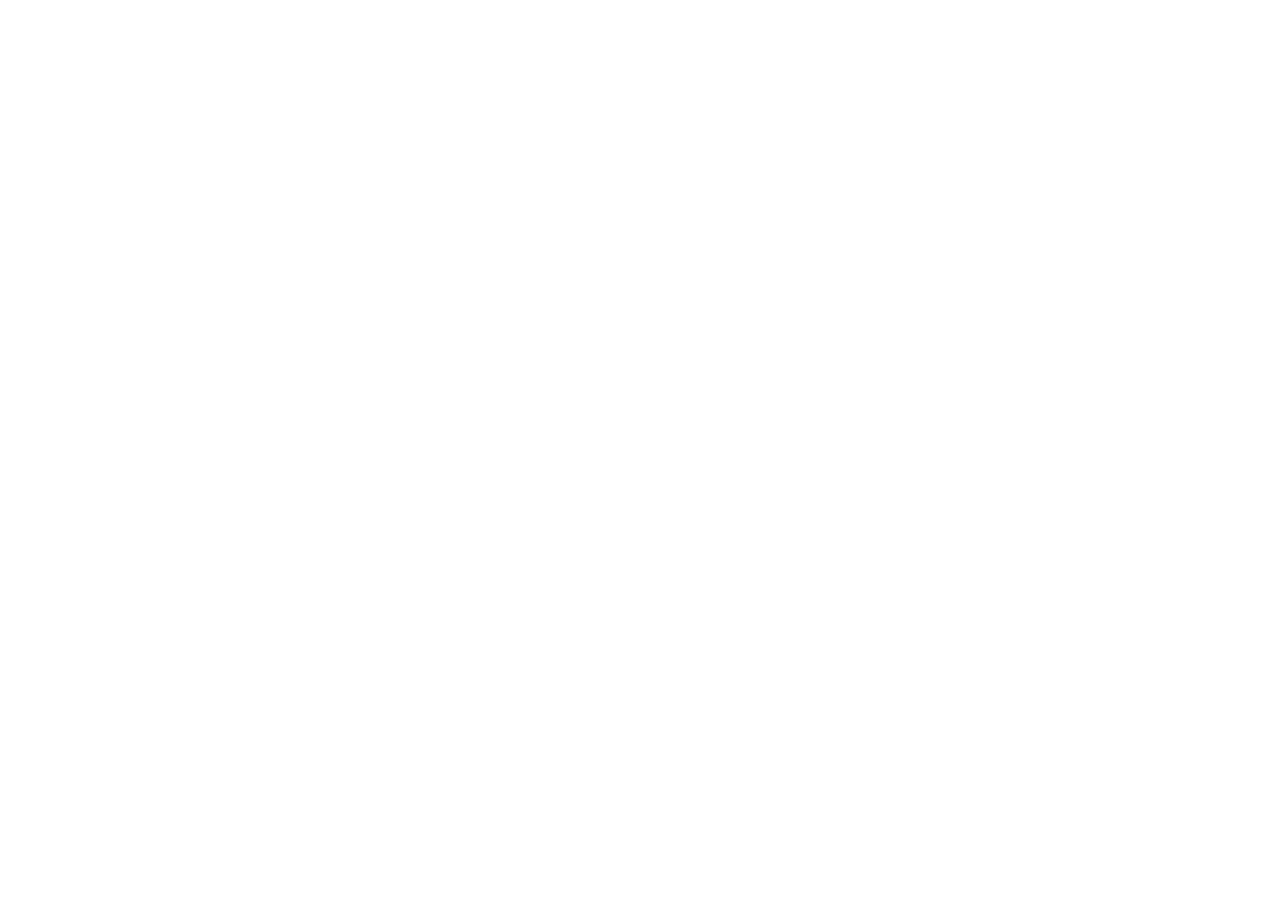
==== index.html @ a5f521e7 "Prepping for CTO Challenge" ====
<!DOCTYPE html>
<html>
    <head>
        <title></title>
        <meta http-equiv="Content-Type" content="text/html; charset=UTF-8">
        <link rel="stylesheet" href="css/bootstrap.min.css" type="text/css" />
        <link rel="stylesheet" href="css/bootstrap-reboot.min.css" type="text/css" />
        <link rel="stylesheet" href="css/bootstrap-grid.min.css" type="text/css" />

        <script src="js/bootstrap.min.js"></script>
     </head>
    <body>
                
    </body>
</html>
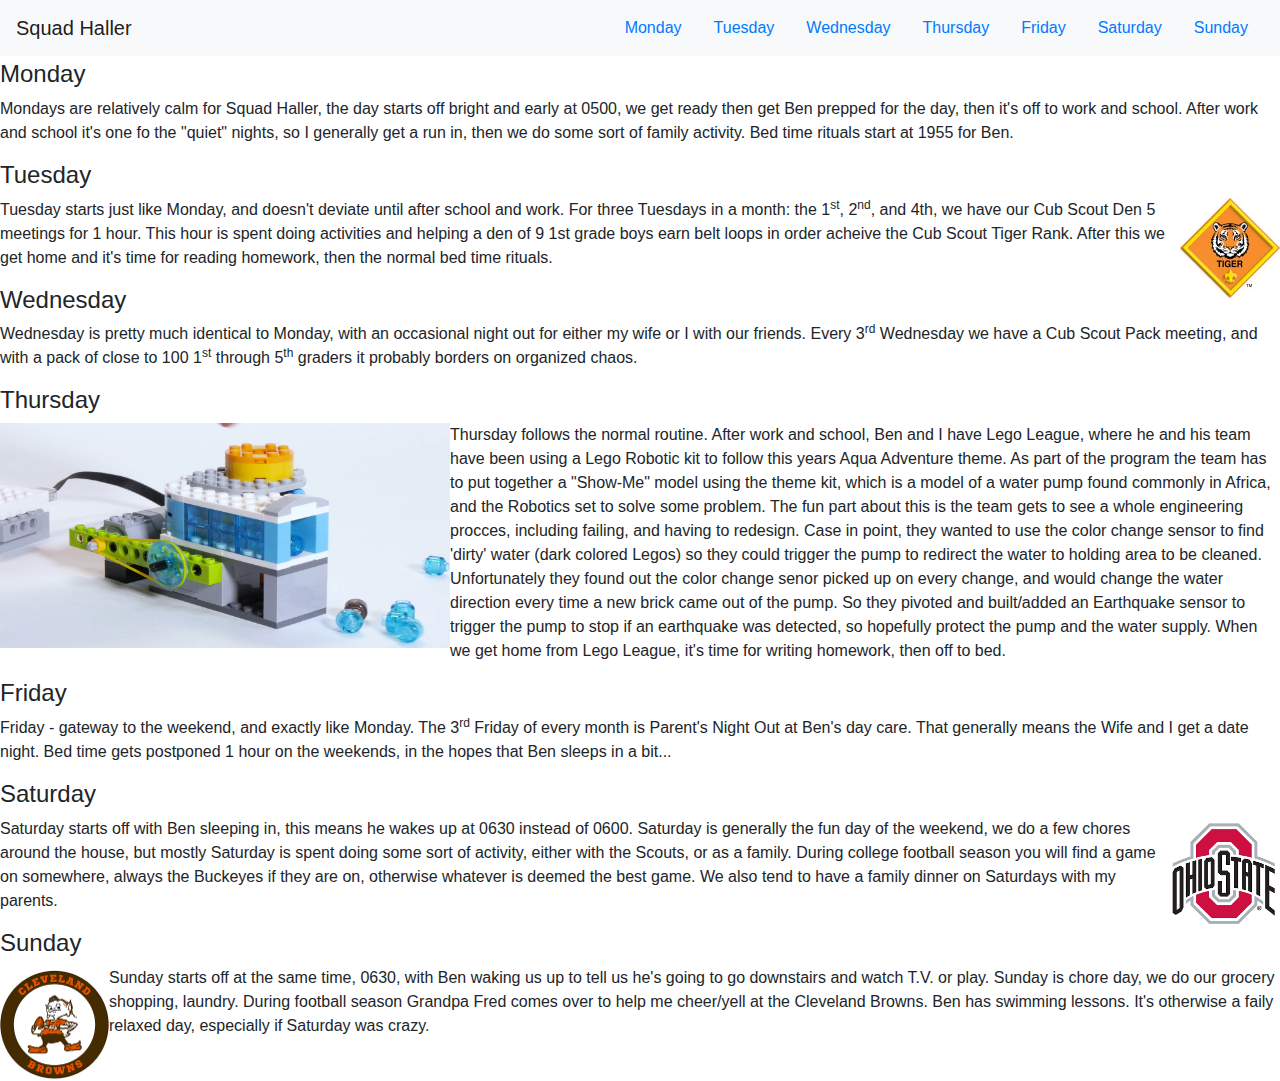
==== commit 076d6a85: "Updated layout and added content" ====
--- a/index.html
+++ b/index.html
@@ -1,15 +1,85 @@
 <!DOCTYPE html>
 <html>
-    <head>
-        <title></title>
-        <meta http-equiv="Content-Type" content="text/html; charset=UTF-8">
-        <link rel="stylesheet" href="css/bootstrap.min.css" type="text/css" />
-        <link rel="stylesheet" href="css/bootstrap-reboot.min.css" type="text/css" />
-        <link rel="stylesheet" href="css/bootstrap-grid.min.css" type="text/css" />
 
-        <script src="js/bootstrap.min.js"></script>
-     </head>
-    <body>
-                
-    </body>
-</html>
+<head>
+    <title>Squad Haller</title>
+    <meta charset="utf-8">
+    <meta name="viewport" content="width=device-width, initial-scale=1">
+    <link rel="stylesheet" href="https://maxcdn.bootstrapcdn.com/bootstrap/4.0.0/css/bootstrap.min.css" integrity="sha384-Gn5384xqQ1aoWXA+058RXPxPg6fy4IWvTNh0E263XmFcJlSAwiGgFAW/dAiS6JXm" crossorigin="anonymous">
+    <link rel="stylesheet" href="css/custom.css">
+    <script src="https://code.jquery.com/jquery-3.2.1.slim.min.js" integrity="sha384-KJ3o2DKtIkvYIK3UENzmM7KCkRr/rE9/Qpg6aAZGJwFDMVNA/GpGFF93hXpG5KkN" crossorigin="anonymous"></script>
+    <script src="https://cdnjs.cloudflare.com/ajax/libs/popper.js/1.12.9/umd/popper.min.js" integrity="sha384-ApNbgh9B+Y1QKtv3Rn7W3mgPxhU9K/ScQsAP7hUibX39j7fakFPskvXusvfa0b4Q" crossorigin="anonymous"></script>
+    <script src="https://maxcdn.bootstrapcdn.com/bootstrap/4.0.0/js/bootstrap.min.js" integrity="sha384-JZR6Spejh4U02d8jOt6vLEHfe/JQGiRRSQQxSfFWpi1MquVdAyjUar5+76PVCmYl" crossorigin="anonymous"></script>
+</head>
+
+<body style="position: relative;" data-spy="scroll" data-target="#navbar-example2" data-offset="60">
+    <!-- Navbar -->
+    <nav id="navbar-example2" class="navbar navbar-light bg-light fixed-top">
+        <a class="navbar-brand" href="#">Squad Haller</a>
+        <ul class="nav nav-pills">
+            <li class="nav-item">
+                <a class="nav-link" href="#monday">Monday</a>
+            </li>
+            <li class="nav-item">
+                <a class="nav-link" href="#tuesday">Tuesday</a>
+            </li>
+            <li class="nav-item">
+                <a class="nav-link" href="#wednesday">Wednesday</a>
+            </li>
+            <li class="nav-item">
+                <a class="nav-link" href="#thursday">Thursday</a>
+            </li>
+            <li class="nav-item">
+                <a class="nav-link" href="#friday">Friday</a>
+            </li>
+            <li class="nav-item">
+                <a class="nav-link" href="#saturday">Saturday</a>
+            </li>
+            <li class="nav-item">
+                <a class="nav-link" href="#sunday">Sunday</a>
+            </li>
+        </ul>
+    </nav>
+    <div style="margin-top: 60px;">
+        <h4 id="monday">Monday</h4>
+        <p>Mondays are relatively calm for Squad Haller, the day starts off bright and early at 0500, we get ready then get Ben prepped for the day, 
+            then it's off to work and school. After work and school it's one fo the "quiet" nights, so I generally get a run in, then we do some sort of 
+            family activity. Bed time rituals start at 1955 for Ben.</p>
+        <h4 id="tuesday">Tuesday</h4>
+        <p><img class="img-right img-tiger" src="images\tiger.jpg" />Tuesday starts just like Monday, and doesn't deviate until after school and work. For three Tuesdays in a month: the 1<sup>st</sup>, 2<sup>nd</sup>, and 4th, we have
+            our Cub Scout Den 5 meetings for 1 hour. This hour is spent doing activities and helping a den of 9 1st grade boys earn belt loops in order
+            acheive the Cub Scout Tiger Rank. After this we get home and it's time for reading homework, then the normal bed time rituals.</p>
+        <h4 id="wednesday">Wednesday</h4>
+        <p>Wednesday is pretty much identical to Monday, with an occasional night out for either my wife or I with our friends. Every 3<sup>rd</sup>
+            Wednesday we have a Cub Scout Pack meeting, and with a pack of close to 100 1<sup>st</sup> through 5<sup>th</sup> graders it probably
+            borders on organized chaos.</p>
+        <h4 id="thursday">Thursday</h4>
+        <p><img class="img-left img-water-pump" src="images\water-pump.jpg" />Thursday follows the normal routine. After work and school, Ben and I have Lego League, where he and his team have been using a Lego Robotic kit
+            to follow this years Aqua Adventure theme. As part of the program the team has to put together a "Show-Me" model using the theme kit, which is 
+            a model of a water pump found commonly in Africa, and the Robotics set to solve some problem. The fun part about this is the team gets to see 
+            a whole engineering procces, including failing, and having to redesign. Case in point, they wanted to use the color change sensor to find 'dirty'
+            water (dark colored Legos) so they could trigger the pump to redirect the water to holding area to be cleaned. Unfortunately they found out the
+            color change senor picked up on every change, and would change the water direction every time a new brick came out of the pump. So they pivoted
+            and built/added an Earthquake sensor to trigger the pump to stop if an earthquake was detected, so hopefully protect the pump and the water supply.
+            When we get home from Lego League, it's time for writing homework, then off to bed.
+        </p>
+        <h4 id="friday">Friday</h4>
+        <p>Friday - gateway to the weekend, and exactly like Monday. The 3<sup>rd</sup> Friday of every month is Parent's Night Out at Ben's day care. That 
+            generally means the Wife and I get a date night. Bed time gets postponed 1 hour on the weekends, in the hopes that Ben sleeps in a bit...</p>
+        <h4 id="saturday">Saturday</h4>
+        <p><img class="img-right img-osu" src="images\osu.png" />Saturday starts off with Ben sleeping in, this means he wakes up at 0630 instead of 0600. Saturday is generally the fun day of the weekend, we do 
+            a few chores around the house, but mostly Saturday is spent doing some sort of activity, either with the Scouts, or as a family. During college 
+            football season you will find a game on somewhere, always the Buckeyes if they are on, otherwise whatever is deemed the best game. We also tend 
+            to have a family dinner on Saturdays with my parents.
+        </p>
+        <h4 id="sunday">Sunday</h4>
+        <p><img class="img-left img-browns" src="images\browns.png" />Sunday starts off at the same time, 0630, with Ben waking us up to tell us he's going to go downstairs and watch T.V. or play. Sunday is chore day,
+            we do our grocery shopping, laundry. During football season Grandpa Fred comes over to help me cheer/yell at the Cleveland Browns. Ben has swimming
+            lessons. It's otherwise a faily relaxed day, especially if Saturday was crazy.
+        </p>
+
+    </div>
+    
+</body>
+
+</html>--- a/css/custom.css
+++ b/css/custom.css
@@ -0,0 +1,27 @@
+.img-right {
+    float: right;
+}
+
+.img-left {
+    float: left;
+}
+
+.img-tiger {
+    width: 100px;
+    height: 100px;
+}
+
+.img-water-pump {
+    width: 450px;
+    height: 225px;
+}
+
+.img-osu {
+    width: 113px;
+    height: 113px;
+}
+
+.img-browns {
+    width: 109px;
+    height: 115px;
+}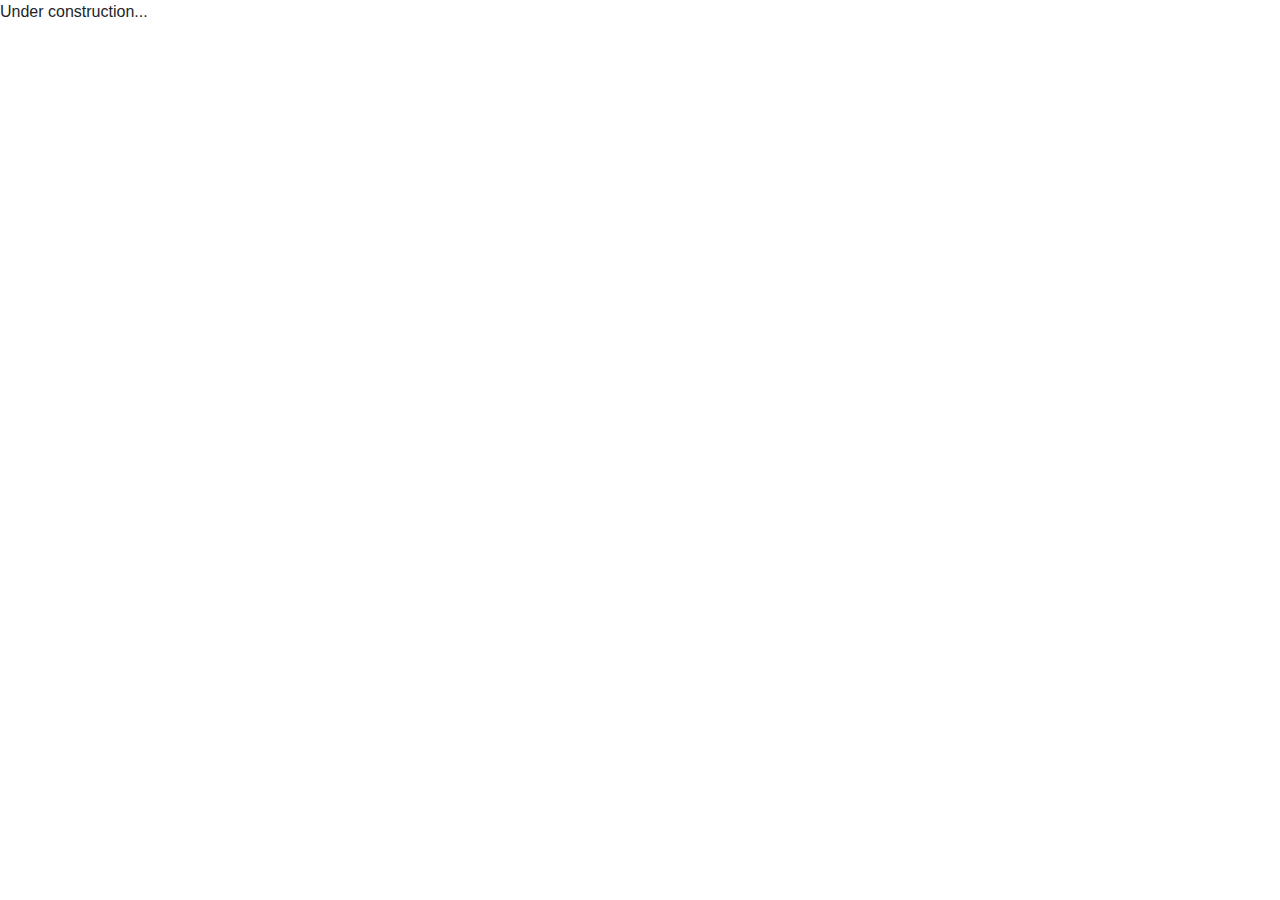
==== commit d90af10d: "updated to remove details no longer needed." ====
--- a/index.html
+++ b/index.html
@@ -13,72 +13,8 @@
 </head>
 
 <body style="position: relative;" data-spy="scroll" data-target="#navbar-example2" data-offset="60">
-    <!-- Navbar -->
-    <nav id="navbar-example2" class="navbar navbar-light bg-light fixed-top">
-        <a class="navbar-brand" href="#">Squad Haller</a>
-        <ul class="nav nav-pills">
-            <li class="nav-item">
-                <a class="nav-link" href="#monday">Monday</a>
-            </li>
-            <li class="nav-item">
-                <a class="nav-link" href="#tuesday">Tuesday</a>
-            </li>
-            <li class="nav-item">
-                <a class="nav-link" href="#wednesday">Wednesday</a>
-            </li>
-            <li class="nav-item">
-                <a class="nav-link" href="#thursday">Thursday</a>
-            </li>
-            <li class="nav-item">
-                <a class="nav-link" href="#friday">Friday</a>
-            </li>
-            <li class="nav-item">
-                <a class="nav-link" href="#saturday">Saturday</a>
-            </li>
-            <li class="nav-item">
-                <a class="nav-link" href="#sunday">Sunday</a>
-            </li>
-        </ul>
-    </nav>
-    <div style="margin-top: 60px;">
-        <h4 id="monday">Monday</h4>
-        <p>Mondays are relatively calm for Squad Haller, the day starts off bright and early at 0500, we get ready then get Ben prepped for the day, 
-            then it's off to work and school. After work and school it's one fo the "quiet" nights, so I generally get a run in, then we do some sort of 
-            family activity. Bed time rituals start at 1955 for Ben.</p>
-        <h4 id="tuesday">Tuesday</h4>
-        <p><img class="img-right img-tiger" src="images\tiger.jpg" />Tuesday starts just like Monday, and doesn't deviate until after school and work. For three Tuesdays in a month: the 1<sup>st</sup>, 2<sup>nd</sup>, and 4th, we have
-            our Cub Scout Den 5 meetings for 1 hour. This hour is spent doing activities and helping a den of 9 1st grade boys earn belt loops in order
-            acheive the Cub Scout Tiger Rank. After this we get home and it's time for reading homework, then the normal bed time rituals.</p>
-        <h4 id="wednesday">Wednesday</h4>
-        <p>Wednesday is pretty much identical to Monday, with an occasional night out for either my wife or I with our friends. Every 3<sup>rd</sup>
-            Wednesday we have a Cub Scout Pack meeting, and with a pack of close to 100 1<sup>st</sup> through 5<sup>th</sup> graders it probably
-            borders on organized chaos.</p>
-        <h4 id="thursday">Thursday</h4>
-        <p><img class="img-left img-water-pump" src="images\water-pump.jpg" />Thursday follows the normal routine. After work and school, Ben and I have Lego League, where he and his team have been using a Lego Robotic kit
-            to follow this years Aqua Adventure theme. As part of the program the team has to put together a "Show-Me" model using the theme kit, which is 
-            a model of a water pump found commonly in Africa, and the Robotics set to solve some problem. The fun part about this is the team gets to see 
-            a whole engineering procces, including failing, and having to redesign. Case in point, they wanted to use the color change sensor to find 'dirty'
-            water (dark colored Legos) so they could trigger the pump to redirect the water to holding area to be cleaned. Unfortunately they found out the
-            color change senor picked up on every change, and would change the water direction every time a new brick came out of the pump. So they pivoted
-            and built/added an Earthquake sensor to trigger the pump to stop if an earthquake was detected, so hopefully protect the pump and the water supply.
-            When we get home from Lego League, it's time for writing homework, then off to bed.
-        </p>
-        <h4 id="friday">Friday</h4>
-        <p>Friday - gateway to the weekend, and exactly like Monday. The 3<sup>rd</sup> Friday of every month is Parent's Night Out at Ben's day care. That 
-            generally means the Wife and I get a date night. Bed time gets postponed 1 hour on the weekends, in the hopes that Ben sleeps in a bit...</p>
-        <h4 id="saturday">Saturday</h4>
-        <p><img class="img-right img-osu" src="images\osu.png" />Saturday starts off with Ben sleeping in, this means he wakes up at 0630 instead of 0600. Saturday is generally the fun day of the weekend, we do 
-            a few chores around the house, but mostly Saturday is spent doing some sort of activity, either with the Scouts, or as a family. During college 
-            football season you will find a game on somewhere, always the Buckeyes if they are on, otherwise whatever is deemed the best game. We also tend 
-            to have a family dinner on Saturdays with my parents.
-        </p>
-        <h4 id="sunday">Sunday</h4>
-        <p><img class="img-left img-browns" src="images\browns.png" />Sunday starts off at the same time, 0630, with Ben waking us up to tell us he's going to go downstairs and watch T.V. or play. Sunday is chore day,
-            we do our grocery shopping, laundry. During football season Grandpa Fred comes over to help me cheer/yell at the Cleveland Browns. Ben has swimming
-            lessons. It's otherwise a faily relaxed day, especially if Saturday was crazy.
-        </p>
-
-    </div>
+    
+    Under construction...
     
 </body>
 
